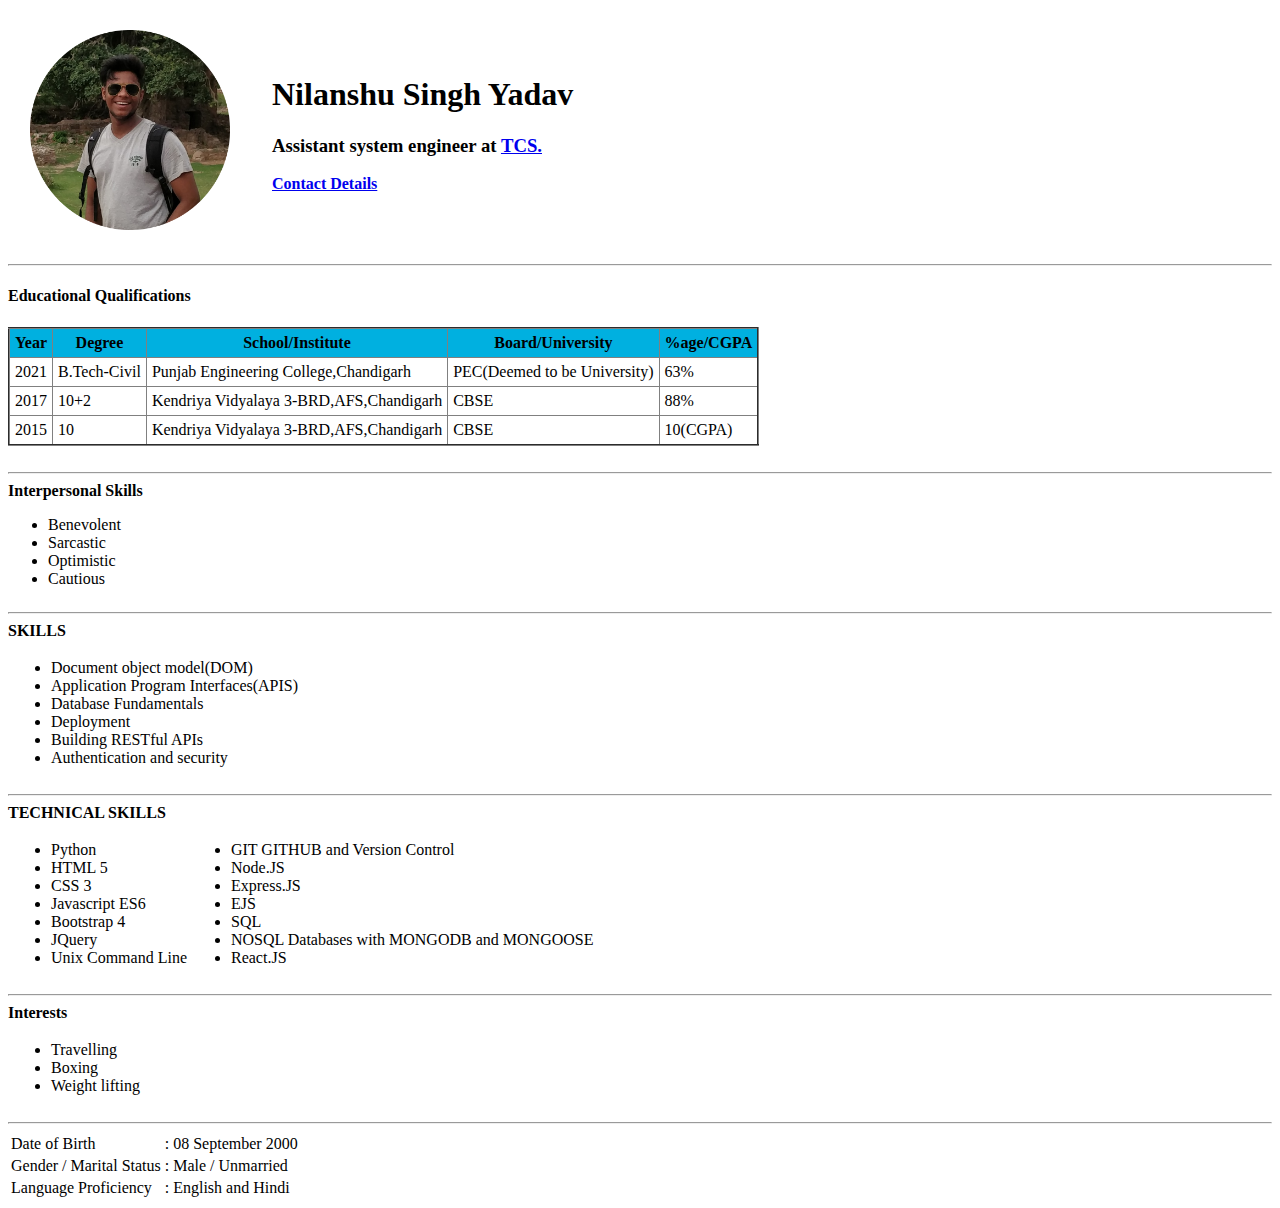
==== index.html @ 70db145c "Update index.html" ====
<!DOCTYPE html>
<html lang="en" dir="ltr">

<head>
  <meta description="Nilanshu is here" charset="utf-8">
  <title>Nilanshu Singh Yadav</title>
  <table cellpadding="20">
    <tr>
      <td>
        <img src="IMG_20190712_075118-modified.png" height="200" width="200" alt="King is not here.">
      </td>
      <td>
        <h1>Nilanshu Singh Yadav</h1>
        <h3>Assistant system engineer at <a href="https://www.tcs.com/">TCS.</a></h3>
        <p><strong><a href="contact me.html">Contact Details</a></strong></p>
      </td>
    </tr>
  </table>
</head>

<body>
  <hr>
  <h4>Educational Qualifications</h4>
  <table border="2" rules="all" cellpadding="5">
    <thead bgcolor="sky blue" >
      <tr>
        <th>Year</th>
        <th>Degree</th>
        <th>School/Institute</th>
        <th>Board/University</th>
        <th>%age/CGPA</th>
      </tr>
    </thead>
    <tbody>
      <tr>
        <td>2021</td>
        <td>B.Tech-Civil</td>
        <td>Punjab Engineering College,Chandigarh</td>
        <td>PEC(Deemed to be University)</td>
        <td>63%</td>
      </tr>
      <tr>
        <td>2017</td>
        <td>10+2</td>
        <td>Kendriya Vidyalaya 3-BRD,AFS,Chandigarh</td>
        <td>CBSE</td>
        <td>88%</td>
      </tr>
      <tr>
        <td>2015</td>
        <td>10</td>
        <td>Kendriya Vidyalaya 3-BRD,AFS,Chandigarh</td>
        <td>CBSE</td>
        <td>10(CGPA)</td>
      </tr>
    </tbody>
  </table>
  <br>
  <hr>
  <strong>Interpersonal Skills</strong>
  <table>
    <tr>
      </td>
  <ul>
    <li>Benevolent</li>
    <li>Sarcastic</li>
    <li>Optimistic</li>
    <li>Cautious</li>
  </ul>
      </td>
      </tr>
    </table>
  <hr>
  <strong>SKILLS</strong>
  <table>
    <tr>
      <td>
  <ul>
    <li>Document object model(DOM)</li>
    <li>Application Program Interfaces(APIS)</li>
    <li>Database Fundamentals</li>
    <li>Deployment</li>
    <li>Building RESTful APIs</li>
    <li>Authentication and security</li>
  </ul>
        </td>
      </tr>
    </table>
  <hr>
  <strong>TECHNICAL SKILLS</strong>
  <table>
    <tr>
      <td>
        <ul>
          <li>Python</li>
          <li>HTML 5</li>
          <li>CSS 3</li>
          <li>Javascript ES6</li>
          <li>Bootstrap 4</li>
          <li>JQuery</li>
          <li>Unix Command Line</li>
        </ul>
      </td>
      <td>
        <ul>
          <li>GIT GITHUB and Version Control</li>
          <li>Node.JS</li>
          <li>Express.JS</li>
          <li>EJS</li>
          <li>SQL</li>
          <li>NOSQL Databases with MONGODB and MONGOOSE</li>
          <li>React.JS</li>
        </ul>
      </td>
  </table>
  <hr>
  <strong>Interests</strong>
<table>
  <tr>
    <td>
  <ul>
    <li>Travelling</li>
    <li>Boxing</li>
    <li>Weight lifting</li>
  </ul>
      </td>
    </tr>
  </table>
  <hr>
  <table>
    <tr>
      <td>Date of Birth</td>
      <td>:</td>
      <td>08 September 2000</td>
    </tr>
    <tr>
      <td>Gender / Marital Status</td>
      <td>:</td>
      <td>Male / Unmarried</td>
    </tr>
    <tr>
      <td>Language Proficiency</td>
      <td>:</td>
      <td>English and Hindi</td>
    </tr>
  </table>

</body>

</html>
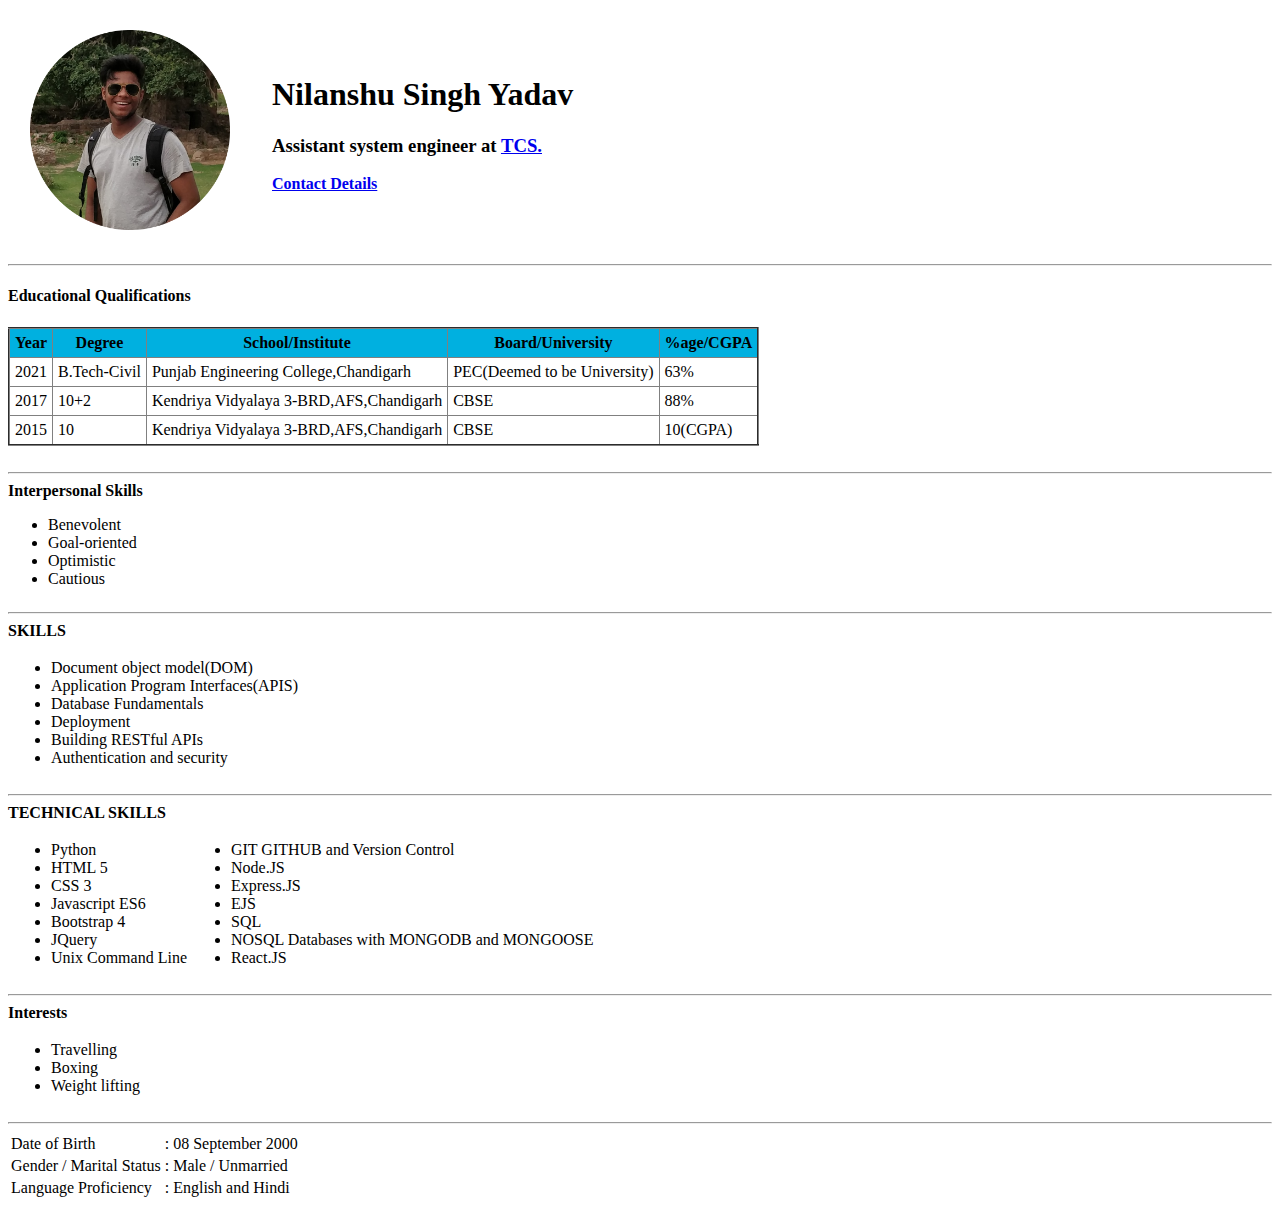
==== commit 93f710b1: "Update index.html" ====
--- a/index.html
+++ b/index.html
@@ -63,7 +63,7 @@
       </td>
   <ul>
     <li>Benevolent</li>
-    <li>Sarcastic</li>
+    <li>Goal-oriented</li>
     <li>Optimistic</li>
     <li>Cautious</li>
   </ul>
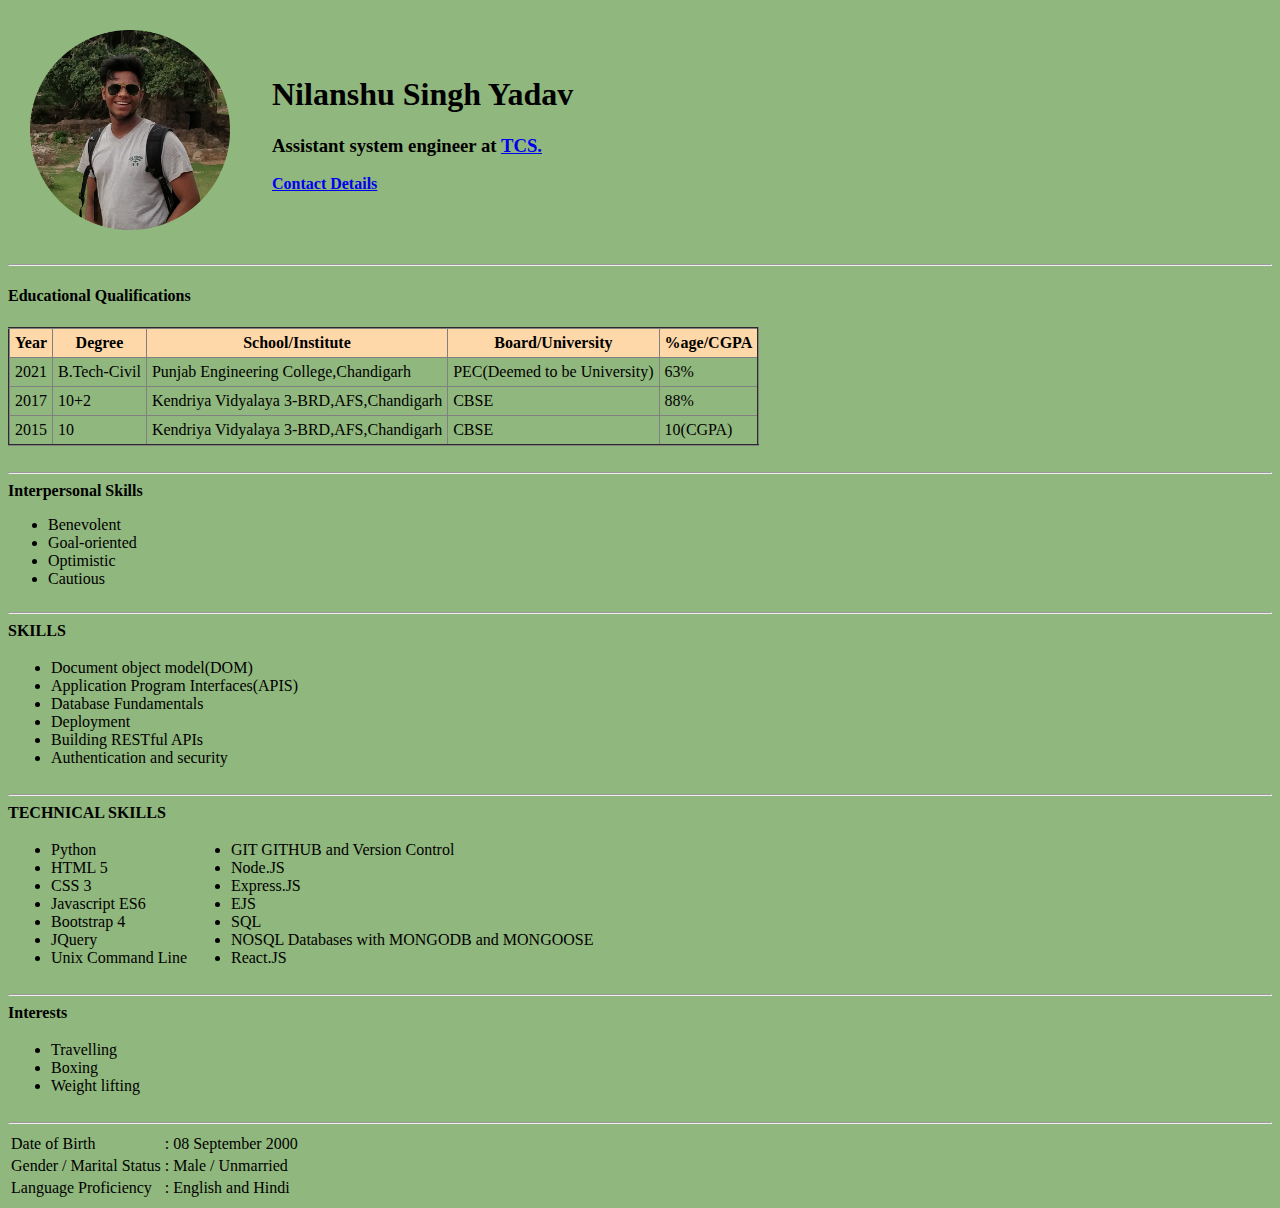
==== commit 6c183b1f: "Update index.html" ====
--- a/index.html
+++ b/index.html
@@ -18,11 +18,11 @@
   </table>
 </head>
 
-<body>
+<body style="background-color:#90B77D;">
   <hr>
   <h4>Educational Qualifications</h4>
   <table border="2" rules="all" cellpadding="5">
-    <thead bgcolor="sky blue" >
+    <thead style="background-color:#FFD8A9;">
       <tr>
         <th>Year</th>
         <th>Degree</th>
@@ -61,31 +61,31 @@
   <table>
     <tr>
       </td>
-  <ul>
-    <li>Benevolent</li>
-    <li>Goal-oriented</li>
-    <li>Optimistic</li>
-    <li>Cautious</li>
-  </ul>
+      <ul>
+        <li>Benevolent</li>
+        <li>Goal-oriented</li>
+        <li>Optimistic</li>
+        <li>Cautious</li>
+      </ul>
       </td>
-      </tr>
-    </table>
+    </tr>
+  </table>
   <hr>
   <strong>SKILLS</strong>
   <table>
     <tr>
       <td>
-  <ul>
-    <li>Document object model(DOM)</li>
-    <li>Application Program Interfaces(APIS)</li>
-    <li>Database Fundamentals</li>
-    <li>Deployment</li>
-    <li>Building RESTful APIs</li>
-    <li>Authentication and security</li>
-  </ul>
-        </td>
-      </tr>
-    </table>
+        <ul>
+          <li>Document object model(DOM)</li>
+          <li>Application Program Interfaces(APIS)</li>
+          <li>Database Fundamentals</li>
+          <li>Deployment</li>
+          <li>Building RESTful APIs</li>
+          <li>Authentication and security</li>
+        </ul>
+      </td>
+    </tr>
+  </table>
   <hr>
   <strong>TECHNICAL SKILLS</strong>
   <table>
@@ -115,14 +115,14 @@
   </table>
   <hr>
   <strong>Interests</strong>
-<table>
-  <tr>
-    <td>
-  <ul>
-    <li>Travelling</li>
-    <li>Boxing</li>
-    <li>Weight lifting</li>
-  </ul>
+  <table>
+    <tr>
+      <td>
+        <ul>
+          <li>Travelling</li>
+          <li>Boxing</li>
+          <li>Weight lifting</li>
+        </ul>
       </td>
     </tr>
   </table>
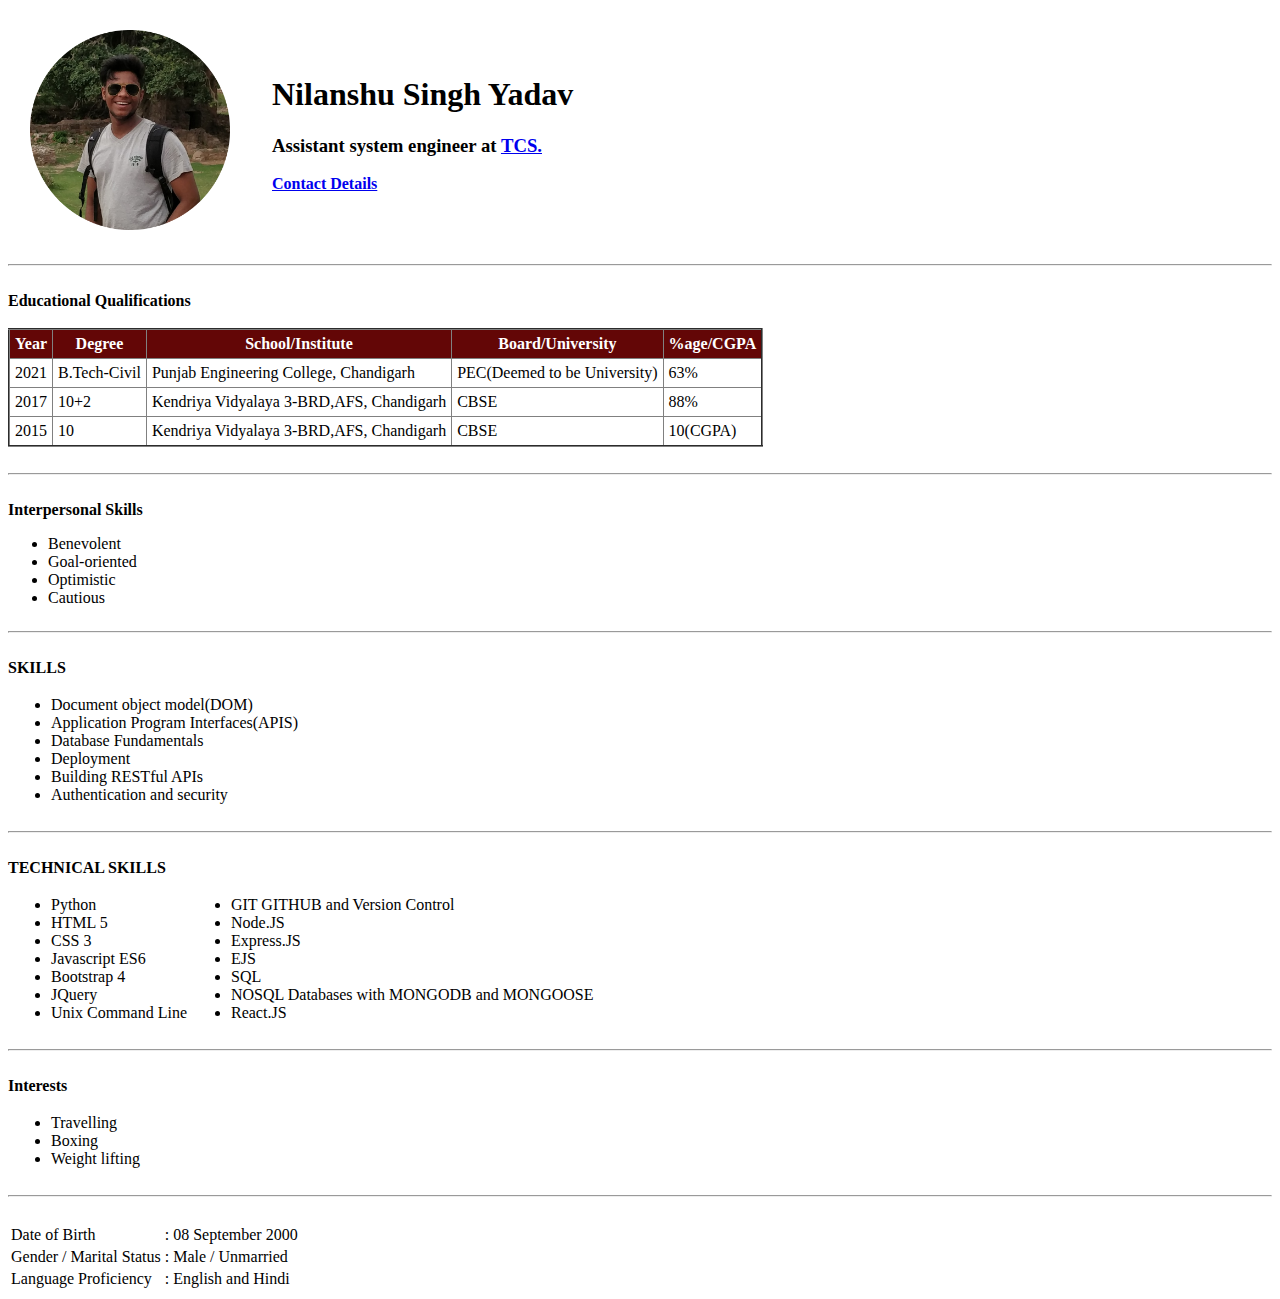
==== commit 04765f8d: "Update index.html" ====
--- a/index.html
+++ b/index.html
@@ -4,25 +4,32 @@
 <head>
   <meta description="Nilanshu is here" charset="utf-8">
   <title>Nilanshu Singh Yadav</title>
+  <link rel="stylesheet" href="css/style.css">
+
   <table cellpadding="20">
     <tr>
       <td>
         <img src="IMG_20190712_075118-modified.png" height="200" width="200" alt="King is not here.">
       </td>
       <td>
-        <h1>Nilanshu Singh Yadav</h1>
-        <h3>Assistant system engineer at <a href="https://www.tcs.com/">TCS.</a></h3>
-        <p><strong><a href="contact me.html">Contact Details</a></strong></p>
+        <h1 style="font-family:cursive;">Nilanshu Singh Yadav</h1>
+        <h3 style="font-family:Times New Roman;">Assistant system engineer at <a href="https://www.tcs.com/">TCS.</a></h3>
+        <p style="font-family:Times New Roman;"><strong><a href="contact me.html">Contact Details</a></strong></p>
       </td>
     </tr>
   </table>
+
+
+
 </head>
 
-<body style="background-color:#90B77D;">
-  <hr>
-  <h4>Educational Qualifications</h4>
+<body>
+  <hr><br>
+  <strong>Educational Qualifications</strong>
+  <br>
+  <br>
   <table border="2" rules="all" cellpadding="5">
-    <thead style="background-color:#FFD8A9;">
+    <thead style="background-color:#630606; color: white;">
       <tr>
         <th>Year</th>
         <th>Degree</th>
@@ -35,28 +42,28 @@
       <tr>
         <td>2021</td>
         <td>B.Tech-Civil</td>
-        <td>Punjab Engineering College,Chandigarh</td>
+        <td>Punjab Engineering College, Chandigarh</td>
         <td>PEC(Deemed to be University)</td>
         <td>63%</td>
       </tr>
       <tr>
         <td>2017</td>
         <td>10+2</td>
-        <td>Kendriya Vidyalaya 3-BRD,AFS,Chandigarh</td>
+        <td>Kendriya Vidyalaya 3-BRD,AFS, Chandigarh</td>
         <td>CBSE</td>
         <td>88%</td>
       </tr>
       <tr>
         <td>2015</td>
         <td>10</td>
-        <td>Kendriya Vidyalaya 3-BRD,AFS,Chandigarh</td>
+        <td>Kendriya Vidyalaya 3-BRD,AFS, Chandigarh</td>
         <td>CBSE</td>
         <td>10(CGPA)</td>
       </tr>
     </tbody>
   </table>
   <br>
-  <hr>
+  <hr><br>
   <strong>Interpersonal Skills</strong>
   <table>
     <tr>
@@ -70,7 +77,7 @@
       </td>
     </tr>
   </table>
-  <hr>
+  <hr><br>
   <strong>SKILLS</strong>
   <table>
     <tr>
@@ -86,7 +93,7 @@
       </td>
     </tr>
   </table>
-  <hr>
+  <hr><br>
   <strong>TECHNICAL SKILLS</strong>
   <table>
     <tr>
@@ -113,7 +120,7 @@
         </ul>
       </td>
   </table>
-  <hr>
+  <hr><br>
   <strong>Interests</strong>
   <table>
     <tr>
@@ -126,7 +133,7 @@
       </td>
     </tr>
   </table>
-  <hr>
+  <hr><br>
   <table>
     <tr>
       <td>Date of Birth</td>
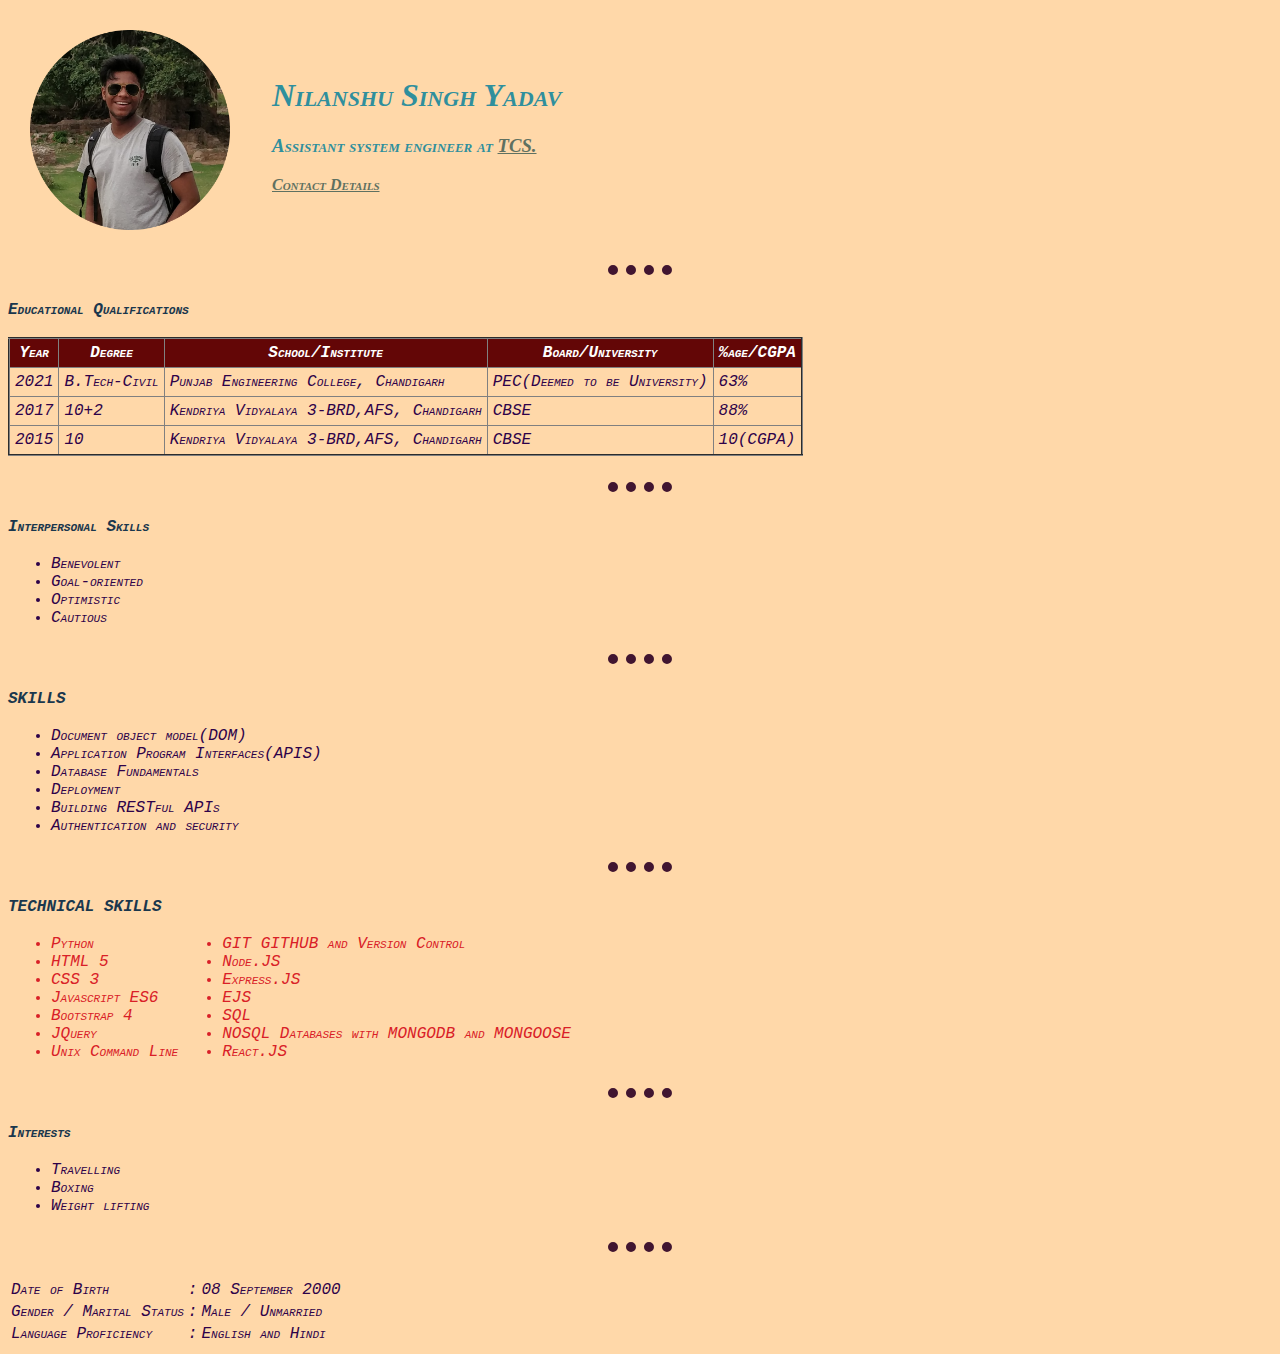
==== commit 0afbf87b: "Update index.html" ====
--- a/index.html
+++ b/index.html
@@ -9,7 +9,7 @@
   <table cellpadding="20">
     <tr>
       <td>
-        <img src="IMG_20190712_075118-modified.png" height="200" width="200" alt="King is not here.">
+        <img class="hck" src="IMG_20190712_075118-modified.png" height="200" width="200" alt="King is not here.">
       </td>
       <td>
         <h1 style="font-family:cursive;">Nilanshu Singh Yadav</h1>
@@ -28,7 +28,7 @@
   <strong>Educational Qualifications</strong>
   <br>
   <br>
-  <table border="2" rules="all" cellpadding="5">
+  <table class="cg" border="2" rules="all" cellpadding="5">
     <thead style="background-color:#630606; color: white;">
       <tr>
         <th>Year</th>
@@ -65,9 +65,9 @@
   <br>
   <hr><br>
   <strong>Interpersonal Skills</strong>
-  <table>
+  <table class="cg">
     <tr>
-      </td>
+      <td>
       <ul>
         <li>Benevolent</li>
         <li>Goal-oriented</li>
@@ -79,7 +79,7 @@
   </table>
   <hr><br>
   <strong>SKILLS</strong>
-  <table>
+  <table class="cg">
     <tr>
       <td>
         <ul>
@@ -95,7 +95,7 @@
   </table>
   <hr><br>
   <strong>TECHNICAL SKILLS</strong>
-  <table>
+  <table class="tc">
     <tr>
       <td>
         <ul>
@@ -122,7 +122,7 @@
   </table>
   <hr><br>
   <strong>Interests</strong>
-  <table>
+  <table class="cg">
     <tr>
       <td>
         <ul>
@@ -134,7 +134,7 @@
     </tr>
   </table>
   <hr><br>
-  <table>
+  <table class="cg">
     <tr>
       <td>Date of Birth</td>
       <td>:</td>
--- a/css/style.css
+++ b/css/style.css
@@ -0,0 +1,53 @@
+body {
+  background-color: #FFD8A9;
+  font-style: italic;
+  font-family: "Lucida Console", Courier, monospace;
+  font-variant: small-caps;
+  color: #2E0249;
+
+}
+body:hover{
+  background-color: black;
+  color: #FFFDAF;
+  }
+
+.hck:hover{
+  visibility: hidden;
+}
+hr {
+  border-color: #411530;
+  border-width: 10px;
+  border-style: dotted none none;
+  width: 5%;
+}
+
+h1 {
+  color: #2F8F9D;
+}
+
+h3 {
+  color: #2F8F9D;
+}
+
+a {
+  color: #5F7161;
+}
+
+strong {
+  color: #1A374D;
+}
+strong:hover{
+  color: #F47C7C;
+}
+
+.tc
+{
+  color: #D92027;
+}
+.tc:hover{
+  color: white;
+}
+
+.cg:hover{
+  color: blue;
+}
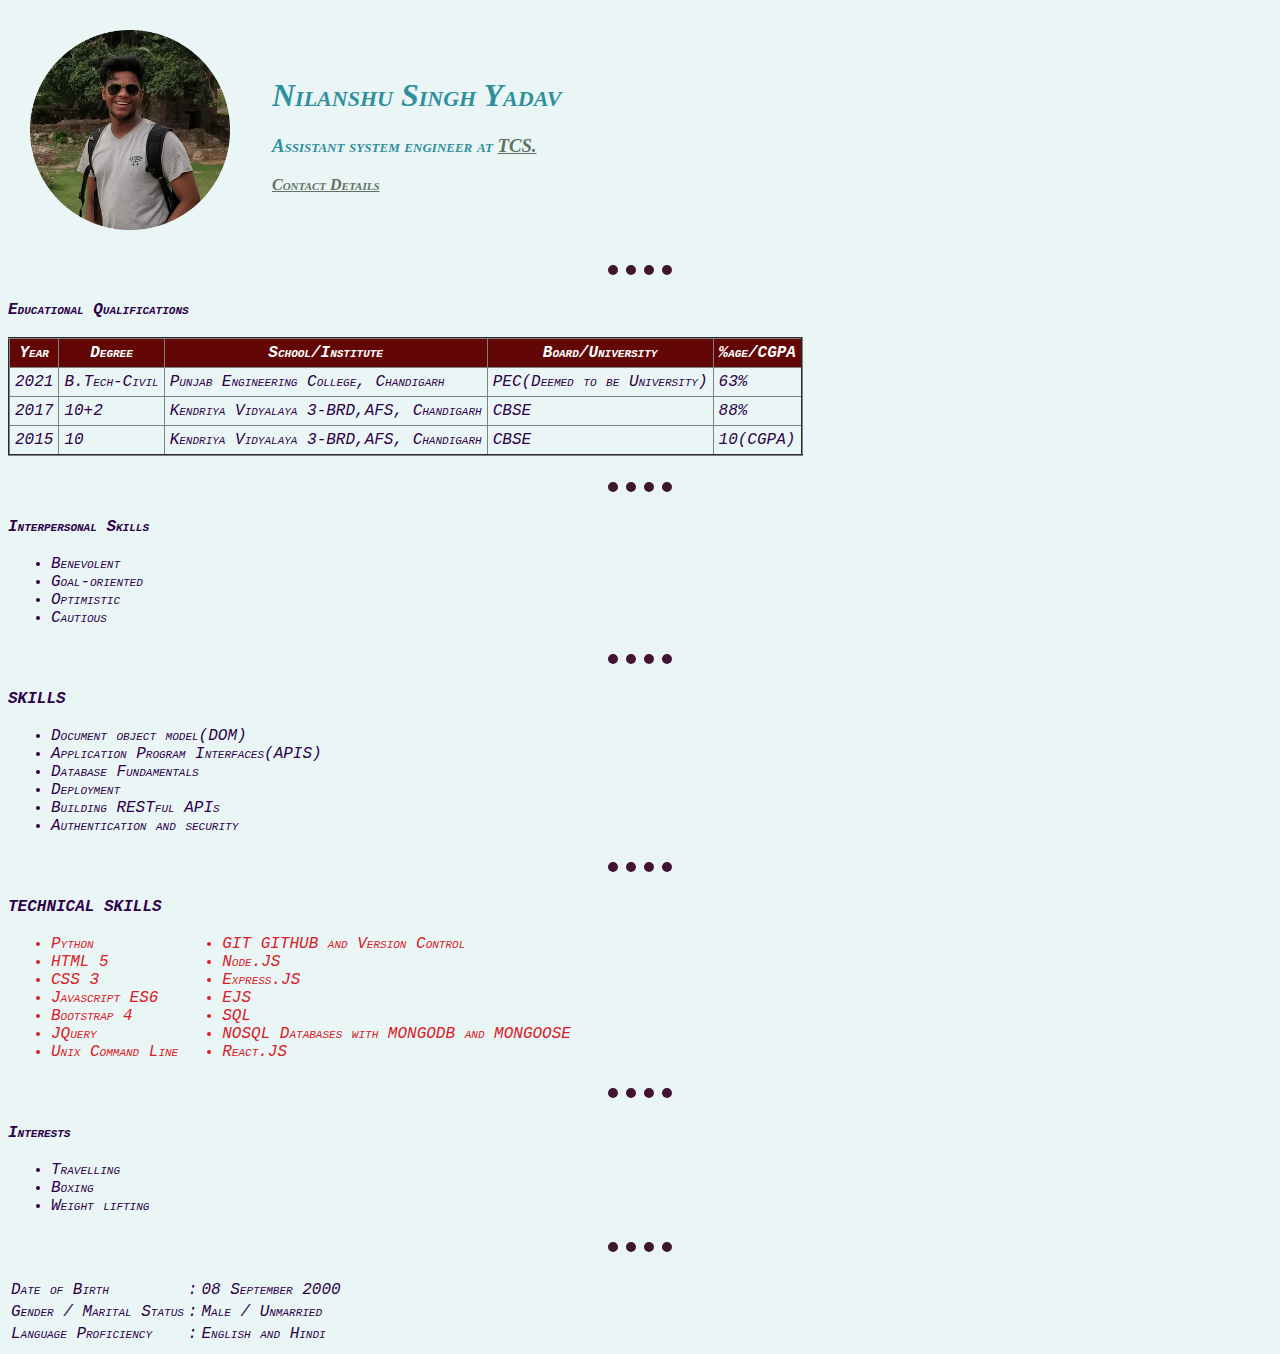
==== commit fa9b3fa0: "Update index.html" ====
--- a/index.html
+++ b/index.html
@@ -3,6 +3,7 @@
 
 <head>
   <meta description="Nilanshu is here" charset="utf-8">
+  <meta name="viewport" content="width=device-width, initial-scale=1">
   <title>Nilanshu Singh Yadav</title>
   <link rel="stylesheet" href="css/style.css">
 
--- a/css/style.css
+++ b/css/style.css
@@ -1,5 +1,5 @@
 body {
-  background-color: #FFD8A9;
+  background-color: #EAF6F6;
   font-style: italic;
   font-family: "Lucida Console", Courier, monospace;
   font-variant: small-caps;
@@ -7,12 +7,12 @@
 
 }
 body:hover{
-  background-color: black;
+  background-color: #2C3333;
   color: #FFFDAF;
   }
 
 .hck:hover{
-  visibility: hidden;
+  display: None;
 }
 hr {
   border-color: #411530;
@@ -33,9 +33,7 @@
   color: #5F7161;
 }
 
-strong {
-  color: #1A374D;
-}
+
 strong:hover{
   color: #F47C7C;
 }
@@ -49,5 +47,5 @@
 }
 
 .cg:hover{
-  color: blue;
+  color: #5BB318;
 }
